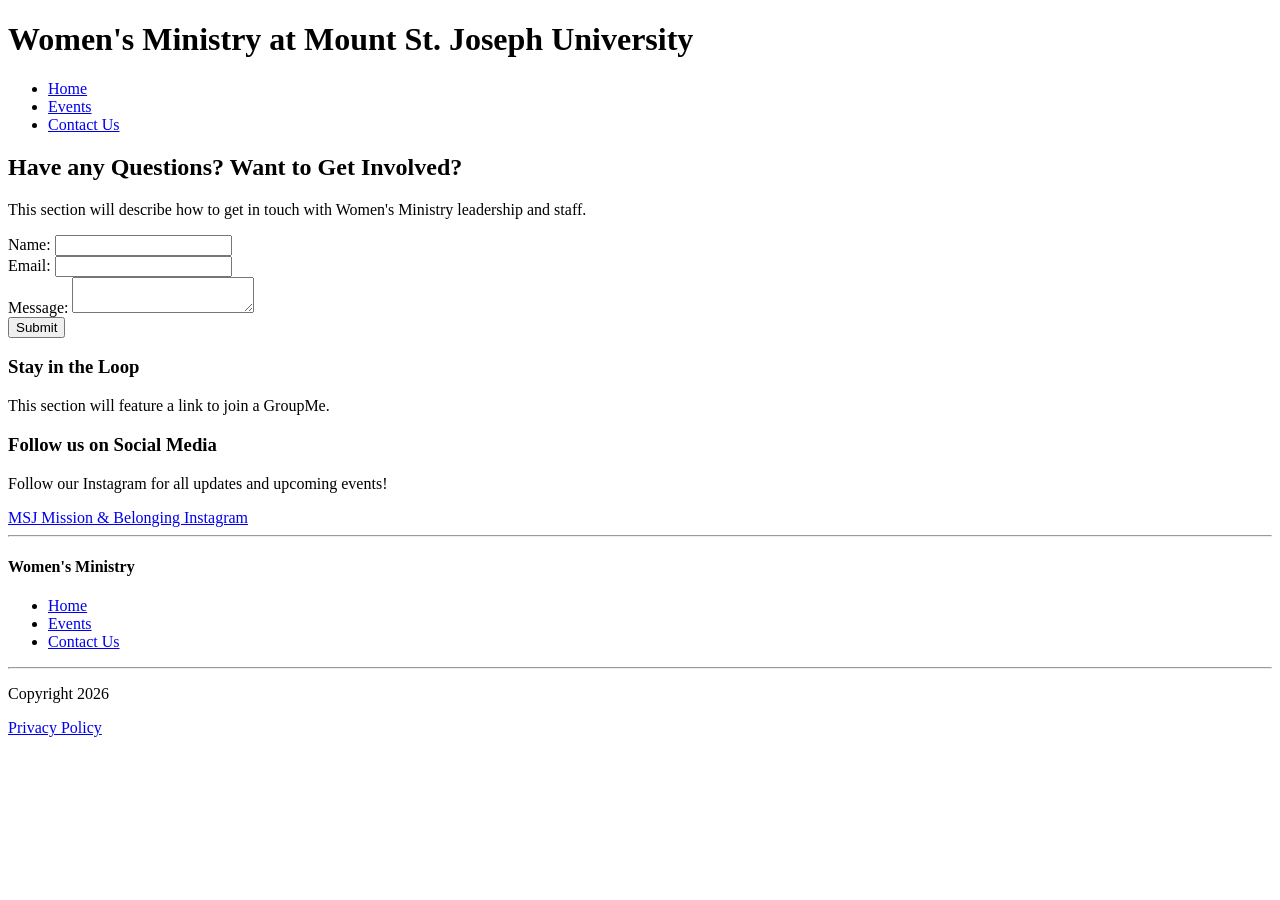
==== contact.html @ cdee9f7a "Add files via upload" ====
<!DOCTYPE html>
<html>
    <head>
        <title>Women's Ministry Contact Us</title>
    <meta charset="UTF-8" />
    <meta name="description" content="MSJ Women's Ministry Contact Information" />
    <link rel="stylesheet" href="style.css">
    <link rel="preconnect" href="https://fonts.googleapis.com">
    <link rel="preconnect" href="https://fonts.gstatic.com" crossorigin>
    <link href="https://fonts.googleapis.com/css2?family=Anton&family=Quicksand:wght@300..700&display=swap" rel="stylesheet">
    </head>
    <body>
        <header>
            <h1>Women's Ministry at Mount St. Joseph University</h1>
            <nav class="navbar">
                <ul>
                    <li>
                        <a href="index.html">Home</a>
                    </li>
                    <li>
                        <a href="events.html">Events</a>
                    </li>
                    <li>
                        <a href="contact.html">Contact Us</a>
                    </li>
                </ul>
            </nav>
        </header>


        <section class="initial">
            <h2>Have any Questions? Want to Get Involved?</h2>
            <p>This section will describe how to get in touch with Women's Ministry leadership and staff.</p>
            <form id="contactForm">
                <label for="name">Name:</label>
                <input type="text" id="name"><br>
                
                <label for="email">Email:</label>
                <input type="text" id="email"><br>
                
                <label for="message">Message:</label>
                <textarea id="message"></textarea><br>
                
                <button type="submit" class="button-link">Submit</button>
                
                <p id="validationMessage"></p>
            </form>
        </section>


        <section>
            <h3>Stay in the Loop</h3>
            <p>This section will feature a link to join a GroupMe.</p>
        </section>


        <section>
            <h3>Follow us on Social Media</h3>
            <p>Follow our Instagram for all updates and upcoming events!</p>
            <a class="button-link"href="https://www.instagram.com/msjmission_belonging/" target="_blank">MSJ Mission & Belonging Instagram</a>
        </section>


        <hr />
        <footer>
            <section>
                <h4>Women's Ministry</h4>
            <nav class="navbar">
                <ul>
                    <li>
                        <a href="index.html">Home</a>
                    </li>
                    <li>
                        <a href="events.html">Events</a>
                    </li>
                    <li>
                        <a href="contact.html">Contact Us</a>
                    </li>
                </ul>
            </nav>
            </section>
            <hr />
            <p>Copyright 2026</p>
            <a href="#">Privacy Policy</a>
        </footer>
        <script src="script.js"></script>
    </body>
</html>
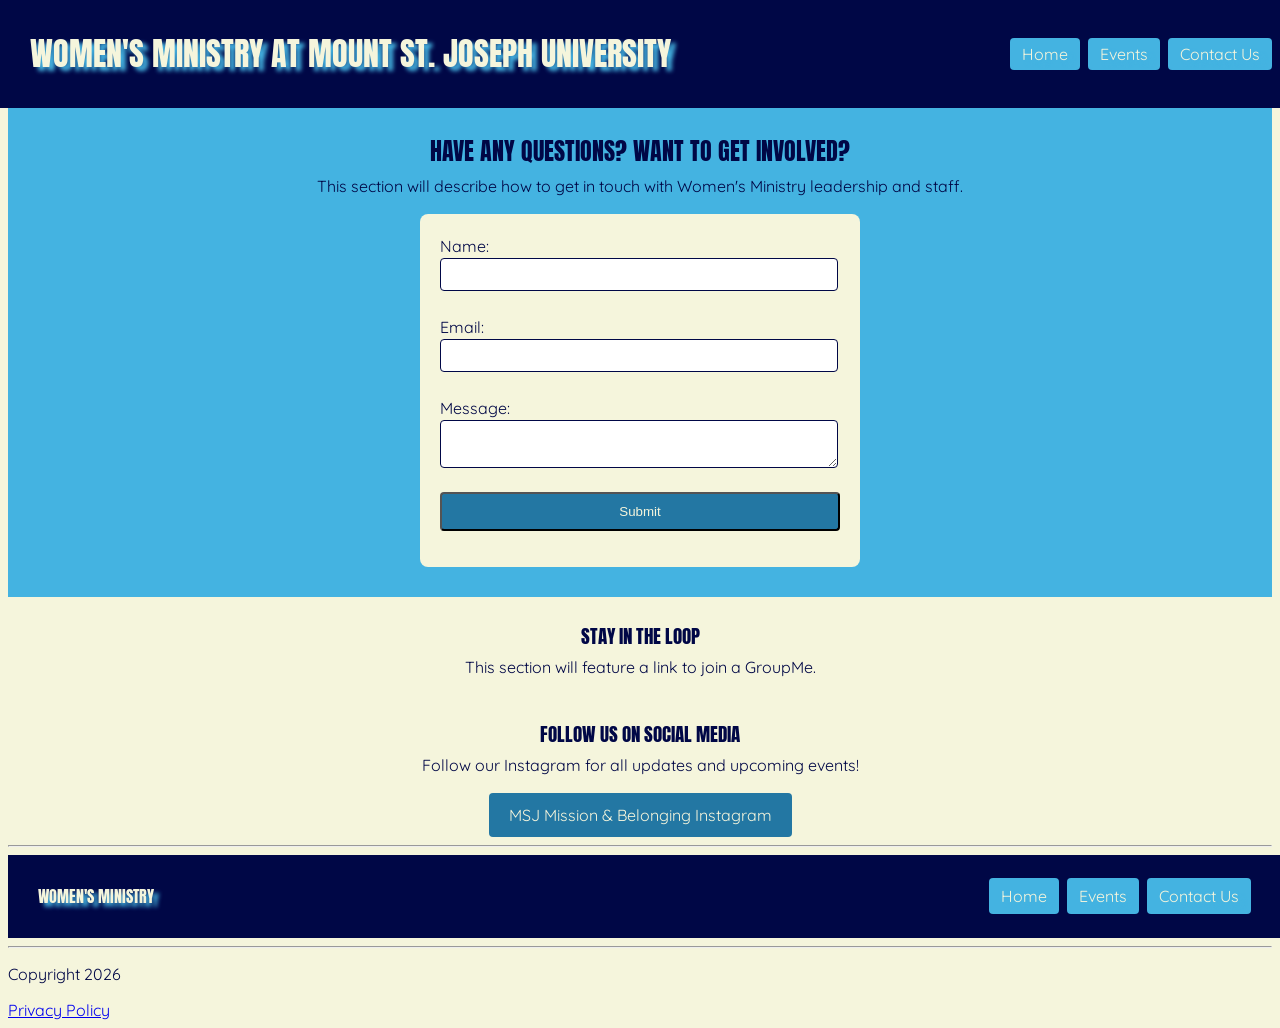
==== commit e0a336d7: "Update contact.html" ====
--- a/contact.html
+++ b/contact.html
@@ -61,8 +61,8 @@
         </section>
 
 
-        <hr />
         <footer>
+            <hr class="footer-line" />
             <section>
                 <h4>Women's Ministry</h4>
             <nav class="navbar">
@@ -85,4 +85,4 @@
         </footer>
         <script src="script.js"></script>
     </body>
-</html>+</html>
--- a/style.css
+++ b/style.css
@@ -0,0 +1,150 @@
+
+/* Font styles */
+.anton-regular {
+  font-family: "Anton", sans-serif;
+  font-weight: 400;
+  font-style: normal;
+}
+
+.quicksand-regular {
+  font-family: "Quicksand", sans-serif;
+  font-optical-sizing: auto;
+  font-weight: 400;
+  font-style: normal;
+}
+
+/* Global/General styles */
+h1, h2, h3, h4 {
+    font-family: "Anton", sans-serif;
+    font-weight: 400;
+    font-style: normal;
+    text-transform: uppercase;
+}
+
+h2, h3 {
+    margin-bottom: 5px;
+    margin-top: 25px;
+}
+section p {
+    margin-top: 0px;
+}
+
+body {
+    font-family: "Quicksand", sans-serif;
+    font-optical-sizing: auto;
+    font-weight: 400;
+    font-style: normal;
+    padding-top: 100px;
+    background-color: beige;
+    color: #000746;
+}
+
+section {
+    display: flex;
+    justify-content: center;
+    align-items: center;
+    flex-direction: column;
+    line-height: 1.5;
+}
+/* To make the first section a different color than the rest*/
+.initial {
+    background-color: #44B3E1;
+    align-self: stretch;
+    width: 100%;
+    padding-bottom: 30px;
+}
+
+/* Header, footer, and navbar styles */
+header {
+    display: flex;
+    position: fixed;
+    top: 0;
+    left: 0;
+    right: 0;
+    width: 97%;
+    justify-content: space-between;
+    align-items: center;
+    background-color: #000746;
+    color: beige;
+    text-shadow: 5px 4px 4px #44B3E1;
+    padding: 8px 30px;
+    margin-top: 0px;
+}
+
+footer section {
+    display: flex;
+    flex-direction: row;
+    width: 96%;
+    justify-content: space-between;
+    align-items: center;
+    background-color: #000746;
+    color: beige;
+    text-shadow: 5px 4px 4px #44B3E1;
+    padding: 8px 30px;
+}
+
+.navbar a {
+    display: block;
+    padding: 6px 12px;
+    text-decoration: none;
+    color: beige;
+    background-color: #44B3E1;
+    border-radius: 4px;
+}
+
+.navbar ul {
+    color: #000746;
+    text-decoration: none;
+    padding: 0;
+    margin: 0;
+    list-style: none;
+    gap: 8px;
+    display: flex;
+}
+
+/*Link and button styles*/
+a:hover {
+    background-color: #2377A3;
+}
+
+a:active {
+    background-color: #DC8802;
+}
+
+.navbar a.active {
+    font-weight: bold;
+}
+
+a:visited {
+    text-decoration: underline;
+}
+
+.button-link {
+    display: inline-block;
+    padding: 10px 20px;
+    background-color: #2377A3;
+    color: beige;
+    text-decoration: none;
+    border-radius: 4px;
+}
+
+/* Contact form styles */
+form {
+    display: flex;
+    flex-direction: column;
+    width: 400px;
+    border-radius: 8px;
+    padding: 20px;  
+    background-color: beige;
+}
+
+input, textarea {
+    padding: 8px;
+    border: 1px solid #000746;
+    width: 95%;
+    border-radius: 4px;
+    color: #000746;
+}
+
+
+
